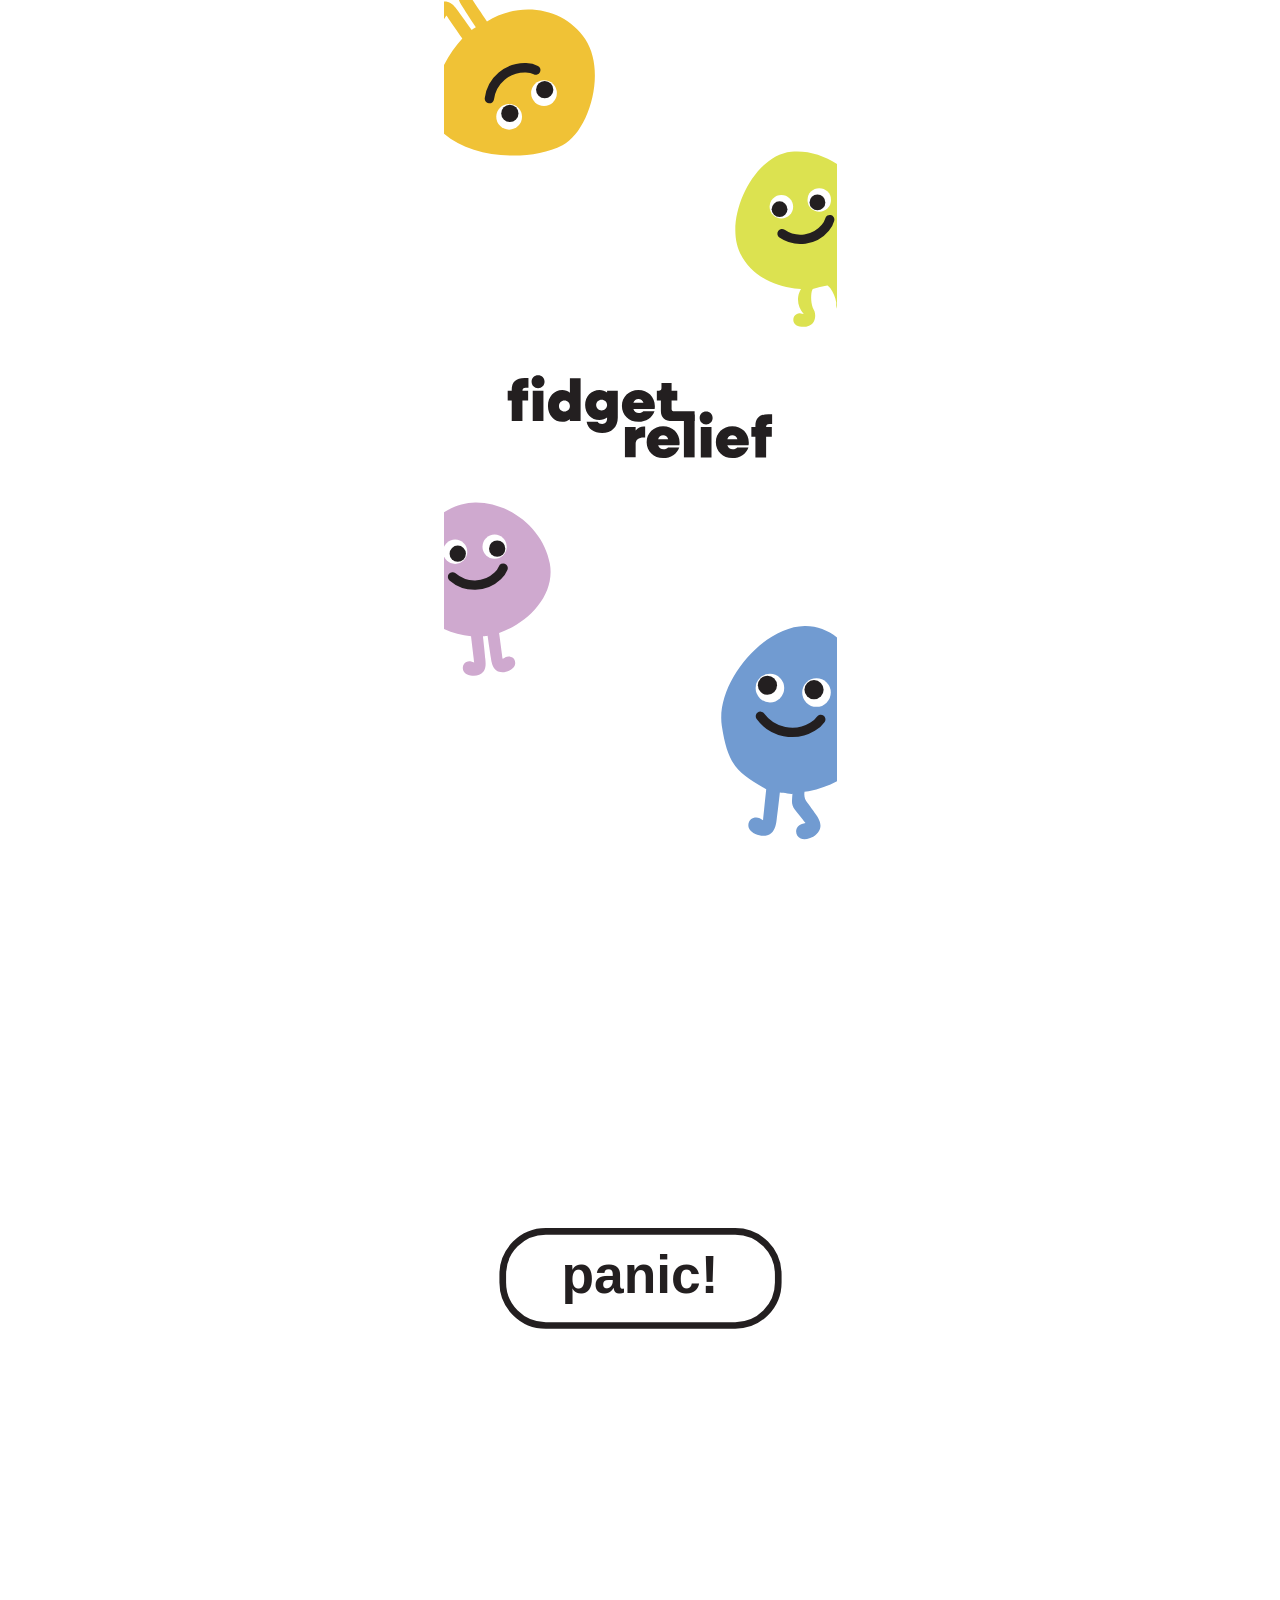
==== index.html @ 283e2265 "Initial commit" ====
<!DOCTYPE html>
<html lang="en">
<head>
  <meta charset="UTF-8">
  <meta name="viewport" content="width=393">
  <title>fidget relief</title>
  <link rel="icon" type="image/svg+xml" href="icon.svg">
  <link rel="apple-touch-icon" href="appicon.png">
  <link rel="manifest" href="manifest.json">
  <link rel="stylesheet" href="index.css">
</head>
<body>
  <div class="page-container">
    <svg id="Layer_1" data-name="Layer 1" xmlns="http://www.w3.org/2000/svg" xmlns:xlink="http://www.w3.org/1999/xlink" viewBox="0 0 294.77 1278">
  <defs>
    <style>
      .cls-1, .cls-2, .cls-3 {
        fill: none;
      }

      .cls-4, .cls-5 {
        fill: #231f20;
      }

      .cls-6 {
        fill: #cfa9cf;
      }

      .cls-7 {
        fill: #f0c236;
      }

      .cls-8 {
        fill: #719bd1;
      }

      .cls-9 {
        fill: #fff;
      }

      .cls-10 {
        letter-spacing: 0em;
      }

      .cls-11 {
        fill: #dce250;
      }

      .cls-2 {
        stroke-width: 5px;
      }

      .cls-2, .cls-3 {
        stroke: #231f20;
        stroke-miterlimit: 10;
      }

      .cls-3 {
        stroke-linecap: round;
        stroke-width: 7px;
      }

      .cls-5 {
        font-family: NeulisSans-Black, 'Neulis Sans';
        font-size: 44.6px;
        font-weight: 800;
      }

      .cls-12 {
        clip-path: url(#clippath);
      }

      .cls-13 {
        fill: #e97a88;
      }
    </style>
    <clipPath id="clippath">
      <rect class="cls-1" x=".03" y="0" width="294.74" height="1278"/>
    </clipPath>
  </defs>
  <g class="cls-12">
    <g>
      <path class="cls-11" d="M322.16,179.23c-2.56,7.81-7.49,14.73-13.34,20.44-3.01,2.94-6.31,5.59-9.82,7.92-1.22.8-2.46,1.57-3.73,2.3,1.77,1.05,3.34,2.44,4.56,4.09,2.83,3.81,3.67,8.93,2.43,13.51.71-.32,1.23-.94,1.86-1.41,1.56-1.16,3.86-1.23,5.49-.17,1.63,1.07,2.48,3.2,2.03,5.1-.43,1.81-1.88,3.22-3.43,4.24-2.87,1.87-6.76,2.74-9.69.97-2.34-1.4-3.83-3.95-4.29-6.7-.17-1.02.09-1.96-.09-2.95-.76-4.08-2.01-6.94-4.2-10.2-.6-.89-1.35-1.73-2.25-2.3l-.24.06c-1.83.45-3.7.75-5.51,1.2s-3.59.97-5.38,1.4c-.57.94-.85,2.08-.98,3.18-.43,3.91-.19,7.02,1.02,10.98.3.96.97,1.67,1.29,2.65.86,2.65.73,5.6-.69,7.92-1.78,2.93-5.63,3.97-9.04,3.64-1.85-.18-3.78-.75-5.01-2.16-1.28-1.47-1.52-3.75-.57-5.46.95-1.7,3.01-2.7,4.94-2.4.77.12,1.52.44,2.3.39-3.23-3.47-4.86-8.4-4.13-13.09.32-2.01,1.05-3.94,2.1-5.68-1.62-.05-3.24-.2-4.84-.39-4.15-.49-8.26-1.39-12.23-2.7-7.79-2.58-15.14-6.76-20.9-12.65-4.89-5.01-8.47-11.2-10.14-18.01-6.38-25.9,14.1-66.51,40.71-69.17,26.53-2.66,52.46,18.21,61.71,43.94,2.5,6.96,2.35,14.51.05,21.5Z"/>
      <g>
        <g>
          <circle class="cls-9" cx="281.47" cy="149.93" r="8.82"/>
          <circle class="cls-4" cx="280.1" cy="151.82" r="5.92"/>
        </g>
        <g>
          <circle class="cls-9" cx="253.05" cy="155.03" r="8.82"/>
          <circle class="cls-4" cx="251.68" cy="156.92" r="5.92"/>
        </g>
      </g>
      <path class="cls-3" d="M253.53,175.26c4.95,3.38,11.18,4.84,17.12,4.02s11.54-3.92,15.38-8.52c1.48-1.77,2.73-3.79,3.31-6.03"/>
    </g>
    <g>
      <g>
        <path class="cls-4" d="M50.8,300.4h-3.03v-7.32h3.03v-.94c0-5.8,3.21-8.7,9.68-8.7h2.86v7.32h-2.1c-1.61,0-2.41.76-2.41,2.28v.04h4.28v7.32h-4.28v15.44h-8.03v-15.44ZM65.7,286.3c0-2.77,2.1-4.82,4.86-4.82s4.86,2.05,4.86,4.82-2.1,4.82-4.86,4.82-4.86-2.05-4.86-4.82ZM66.55,293.08h8.03v22.75h-8.03v-22.75Z"/>
        <path class="cls-4" d="M77.97,304.46c0-6.78,4.6-11.91,10.75-11.91,2.23,0,4.15.71,5.71,1.96v-10.8h8.03v32.12h-8.03v-1.43c-1.56,1.25-3.48,1.96-5.71,1.96-6.16,0-10.75-5.13-10.75-11.91ZM94.44,304.46c0-2.37-1.74-4.15-4.1-4.15s-4.1,1.78-4.1,4.15,1.74,4.15,4.1,4.15,4.1-1.79,4.1-4.15Z"/>
        <path class="cls-4" d="M105.86,303.83c0-6.42,4.6-11.29,10.75-11.29,2.23,0,4.15.67,5.71,1.87v-1.34h8.03v20.3c0,6.92-4.68,11.47-11.78,11.47-6.02,0-10.71-3.26-11.6-8.48h8.25c.62,1.03,1.96,1.7,3.44,1.7,2.28,0,3.66-1.56,3.66-4.28v-.54c-1.56,1.21-3.48,1.87-5.71,1.87-6.16,0-10.75-4.86-10.75-11.29ZM122.33,303.83c0-2.28-1.74-4.02-4.1-4.02s-4.1,1.74-4.1,4.02,1.74,4.02,4.1,4.02,4.1-1.74,4.1-4.02Z"/>
        <path class="cls-4" d="M133.44,304.46c0-6.78,5.31-11.91,12.36-11.91s12.36,5.09,12.36,12.14c0,.67-.04,1.47-.18,2.05h-15.93c.62,1.87,2.1,2.99,4.06,2.99,1.52,0,2.68-.62,3.35-1.34h8.43c-1.61,4.73-6.29,7.99-12.09,7.99-7.05,0-12.36-5.13-12.36-11.91ZM142.05,302.14h7.58c-.58-1.83-1.96-2.94-3.84-2.94s-3.17,1.12-3.75,2.94Z"/>
        <path class="cls-4" d="M162.67,308.02v-7.63h-3.03v-7.32h1.47c1.34,0,2.01-.67,2.01-2.01v-3.79h7.58v5.8h4.28v7.32h-4.28v6.29c0,1.21.67,1.83,1.96,1.83h15.32v7.32h-16.53c-5.89,0-8.79-2.59-8.79-7.81Z"/>
      </g>
      <g>
        <path class="cls-4" d="M135.71,320.31h8.03v2.63c1.65-1.87,3.75-2.99,6.11-2.99h1.03v8.25h-1.03c-4.06,0-6.11,1.83-6.11,4.68v10.17h-8.03v-22.75Z"/>
        <path class="cls-4" d="M152,331.69c0-6.78,5.31-11.91,12.36-11.91s12.36,5.09,12.36,12.14c0,.67-.04,1.47-.18,2.05h-15.93c.62,1.87,2.1,2.99,4.06,2.99,1.52,0,2.68-.62,3.35-1.34h8.43c-1.61,4.73-6.29,7.99-12.09,7.99-7.05,0-12.36-5.13-12.36-11.91ZM160.61,329.37h7.58c-.58-1.83-1.96-2.94-3.84-2.94s-3.17,1.12-3.75,2.94Z"/>
        <path class="cls-4" d="M179.94,310.94h8.03v32.12h-8.03v-32.12Z"/>
        <path class="cls-4" d="M191.76,313.53c0-2.77,2.1-4.82,4.86-4.82s4.86,2.05,4.86,4.82-2.1,4.82-4.86,4.82-4.86-2.05-4.86-4.82ZM192.61,320.31h8.03v22.75h-8.03v-22.75Z"/>
        <path class="cls-4" d="M203.9,331.69c0-6.78,5.31-11.91,12.36-11.91s12.36,5.09,12.36,12.14c0,.67-.04,1.47-.18,2.05h-15.93c.62,1.87,2.1,2.99,4.06,2.99,1.52,0,2.68-.62,3.35-1.34h8.43c-1.61,4.73-6.29,7.99-12.09,7.99-7.05,0-12.36-5.13-12.36-11.91ZM212.51,329.37h7.58c-.58-1.83-1.96-2.94-3.84-2.94s-3.17,1.12-3.75,2.94Z"/>
        <path class="cls-4" d="M233.57,327.63h-3.03v-7.32h3.03v-.94c0-5.8,3.21-8.7,9.68-8.7h2.86v7.32h-2.1c-1.61,0-2.41.76-2.41,2.28v.04h4.28v7.32h-4.28v15.44h-8.03v-15.44Z"/>
      </g>
    </g>
    <g>
      <path class="cls-6" d="M41.32,474.74c1.14,8.16,2.31,17.16,2.62,19.45.77-.24,1.37-.82,2.07-1.23,1.74-1.01,4.1-.81,5.65.48,1.55,1.29,2.16,3.58,1.48,5.47-.66,1.81-2.31,3.08-4.02,3.94-3.16,1.58-7.26,2.01-10.06-.15-2.7-2.08-3.4-5.79-3.89-9.17-.13-.89-1.42-8.99-2.48-16.67-.45.07-.9.13-1.36.19-.71.09-1.42.17-2.13.22.89,7.71,1.67,15.89,1.77,16.79.36,3.39.62,7.16-1.47,9.85-2.17,2.79-6.24,3.4-9.7,2.67-1.88-.4-3.79-1.22-4.88-2.81-1.14-1.66-1.11-4.03.06-5.67,1.17-1.63,3.41-2.42,5.35-1.88.78.22,1.51.63,2.31.67-.28-2.32-1.41-11.43-2.36-19.66-22.72-2.15-45.98-17.18-48.98-40.76-3.48-27.33,25.09-60,52.71-59.58,27.54.42,50.95,21.14,55.37,45.82,4.24,23.68-16.17,44.47-38.04,52.01Z"/>
      <g>
        <g>
          <circle class="cls-9" cx="8.37" cy="413.83" r="9.11"/>
          <circle class="cls-4" cx="10.31" cy="415.27" r="6.11"/>
        </g>
        <g>
          <circle class="cls-9" cx="37.96" cy="410.07" r="9.11"/>
          <circle class="cls-4" cx="39.89" cy="411.5" r="6.11"/>
        </g>
      </g>
      <path class="cls-3" d="M6.39,432.67c4.68,4.05,10.9,6.29,17.09,6.15,6.19-.14,12.3-2.66,16.79-6.92,1.73-1.64,3.25-3.57,4.11-5.8"/>
    </g>
    <g>
      <path class="cls-7" d="M32.22,16.07C27.39,8.79,21.99.82,20.63-1.22c.78-.35,1.67-.31,2.51-.48,2.09-.42,3.83-2.24,4.15-4.35.32-2.11-.8-4.36-2.67-5.38-1.79-.98-3.99-.82-5.96-.3-3.62.97-7.17,3.51-7.88,7.19-.69,3.55,1.38,6.99,3.35,10.01.53.8,5.19,8.14,9.74,14.98-.41.26-.81.53-1.22.8-.63.43-1.25.87-1.85,1.32-4.71-6.75-9.84-13.79-10.39-14.57C8.31,5.05,5.87,1.87,2.31,1.22-1.38.53-5.04,2.9-7.26,5.92c-1.21,1.64-2.15,3.63-1.9,5.66.27,2.12,1.95,3.98,4.03,4.46,2.08.47,4.41-.48,5.57-2.27.46-.72.75-1.56,1.36-2.16,1.4,2.03,6.91,10.06,11.94,17.27C-2.79,46.55-18.99,83.72.03,100.26c21.69,18.87,64.34,21.14,88.87,8.68,19.57-9.94,33.41-54.59,16.98-79.63C90.79,6.29,57.96,0,32.22,16.07Z"/>
      <g>
        <g>
          <circle class="cls-9" cx="48.86" cy="87.58" r="9.66"/>
          <circle class="cls-4" cx="49.39" cy="85.08" r="6.48"/>
        </g>
        <g>
          <circle class="cls-9" cx="75" cy="69.78" r="9.66"/>
          <circle class="cls-4" cx="75.53" cy="67.28" r="6.48"/>
        </g>
      </g>
      <path class="cls-3" d="M34.05,74.02c.87-6.51,4.23-12.65,9.25-16.89,5.01-4.24,11.63-6.53,18.2-6.31,2.53.09,5.09.55,7.34,1.71"/>
    </g>
    <g>
      <path class="cls-8" d="M305.38,579.06c-6.17,4.84-13.21,8.54-20.57,11.2-3.68,1.33-7.46,2.4-11.3,3.18-1.04.21-2.08.35-3.13.48-.01.33-.03.68-.04.76-.35,2.52.42,5.07,1.95,7.1,3.81,5.06,5.02,6.9,5.57,7.62,2.41,3.21,4.95,6.86,4.45,10.84-.51,4.13-4.25,7.2-8.19,8.54-2.14.72-4.57,1.06-6.62.11-2.15-.99-3.56-3.4-3.36-5.76.2-2.35,1.99-4.5,4.27-5.12.92-.25,1.9-.27,2.74-.72-1.46-1.89-3.72-4.6-8.19-10.37-1.38-1.79-2.08-4.02-1.95-6.27.09-1.74.19-3.47.35-5.21-.11,0-.21.01-.31.02-2.32.06-4.4-.61-6.64-.82-.84-.08-1.68-.18-2.5-.3-.97,9.08-2.2,18.67-2.32,19.73-.46,3.98-1.14,8.38-4.24,10.92-3.22,2.64-8.05,2.29-11.82.54-2.05-.95-4.04-2.38-4.87-4.49-.87-2.2-.23-4.91,1.54-6.49,1.77-1.57,4.54-1.89,6.62-.77.83.45,1.56,1.11,2.48,1.37.28-2.73,1.34-13.48,2.38-23.17-21.03-12.12-28.64-17.09-33.29-47.42-4.87-31.72,30.28-74.44,62.12-75.01,32.4-.57,52.84,41.95,53.11,75.18.12,13.88-7.58,25.97-18.23,34.34Z"/>
      <g>
        <g>
          <circle class="cls-9" cx="279.39" cy="519.47" r="10.72"/>
          <circle class="cls-4" cx="277.54" cy="517.31" r="7.19"/>
        </g>
        <g>
          <circle class="cls-9" cx="244.46" cy="516.12" r="10.72"/>
          <circle class="cls-4" cx="242.61" cy="513.97" r="7.19"/>
        </g>
      </g>
      <path class="cls-3" d="M237.31,537.22c4.32,5.87,10.88,10.04,18.02,11.49,7.14,1.44,14.8.14,21.06-3.59,2.41-1.44,4.65-3.25,6.22-5.59"/>
    </g>
    <g id="red-character" transform="translate(0,644)">
      <path class="cls-13" d="M305.37,602.06c-6.17,4.84-13.21,8.54-20.57,11.2-3.68,1.33-7.46,2.4-11.3,3.18-1.04.21-2.08.35-3.13.48-.01.33-.03.68-.04.76-.35,2.52.42,5.07,1.95,7.1,3.81,5.06,5.02,6.9,5.57,7.62,2.41,3.21,4.95,6.86,4.45,10.84-.51,4.13-4.25,7.2-8.19,8.54-2.14.72-4.57,1.06-6.62.11-2.15-.99-3.56-3.4-3.36-5.76.2-2.35,1.99-4.5,4.27-5.12.92-.25,1.9-.27,2.74-.72-1.46-1.89-3.72-4.6-8.19-10.37-1.38-1.79-2.08-4.02-1.95-6.27.09-1.74.19-3.47.35-5.21-.11,0-.21.01-.31.02-2.32.06-4.4-.61-6.64-.82-.84-.08-1.68-.18-2.5-.3-.97,9.08-2.2,18.67-2.32,19.73-.46,3.98-1.14,8.38-4.24,10.92-3.22,2.64-8.05,2.29-11.82.54-2.05-.95-4.04-2.38-4.87-4.49-.87-2.2-.23-4.91,1.54-6.49,1.77-1.57,4.54-1.89,6.62-.77.83.45,1.56,1.11,2.48,1.37.28-2.73,1.34-13.48,2.38-23.17-21.03-12.12-28.64-17.09-33.29-47.42s30.28-74.44,62.12-75.01c32.4-.57,52.84,41.95,53.11,75.18.12,13.88-7.58,25.97-18.23,34.34Z"/>
      <g>
        <g>
          <circle class="cls-9" cx="279.37" cy="542.47" r="10.72"/>
          <circle class="cls-4" cx="280.76" cy="544.64" r="7.19"/>
        </g>
        <g>
          <circle class="cls-9" cx="244.44" cy="539.12" r="10.72"/>
          <circle class="cls-4" cx="242.59" cy="538.16" r="7.19"/>
        </g>
      </g>
      <path class="cls-3" d="M237.13,563.92c3.73,6.26,7.96,4.82,14.92,6.95,6.97,2.13,14.08-.65,21.31-1.51,3.54-.42,9.68.73,11.47-1.44"/>
      <path class="cls-9" d="M224.89,531.87c-.32.89-.44,1.94.08,2.73.54.82,1.62,1.12,2.61,1.08.43-.01.89-.09,1.23-.35.58-.46.86-.99.97-1.73.27-1.77.08-5.49-.8-6.88-1.7,1.13-3.38,3.22-4.08,5.14Z"/>
      <path class="cls-9" d="M232.65,523.97c-.32.89-.44,1.94.08,2.73.54.82,1.62,1.12,2.61,1.08.43-.01.89-.09,1.23-.35.58-.46.86-.99.97-1.73.27-1.77.08-5.49-.8-6.88-1.7,1.13-3.38,3.22-4.08,5.14Z"/>
    </g>
    <g id="panic-btn-group">
      <rect id="panic-btn-rect" class="cls-2" x="44.07" y="923.6" width="206.64" height="70.6" rx="32.27" ry="32.27"/>
      <text id="panick-text" x="147" y="959" text-anchor="middle" dominant-baseline="middle" font-family="-apple-system, BlinkMacSystemFont, 'Segoe UI', sans-serif" font-size="40" font-weight="800" fill="#231f20" style="pointer-events:none;">panic!</text>
    </g>
  </g>
</svg>
  </div>
  <script src="index.js" defer></script>
</body>
</html>
---- index.css ----
* {
  margin: 0;
  padding: 0;
  box-sizing: border-box;
}

html {
  background: #fff;
  overflow-x: hidden;
}

body {
  width: 393px;
  margin: 0 auto;
  background: #fff;
  overflow-x: hidden;
}

.page-container {
  width: 393px;
}

.page-container svg {
  display: block;
  width: 100%;
  height: auto;
}

#panic-btn-group {
  cursor: pointer;
}

#panic-btn-rect {
  transition: fill 0.12s ease;
}

#panick-text {
  transition: fill 0.12s ease;
}

#red-character {
  opacity: 0;
  transition: opacity 0.2s ease;
}
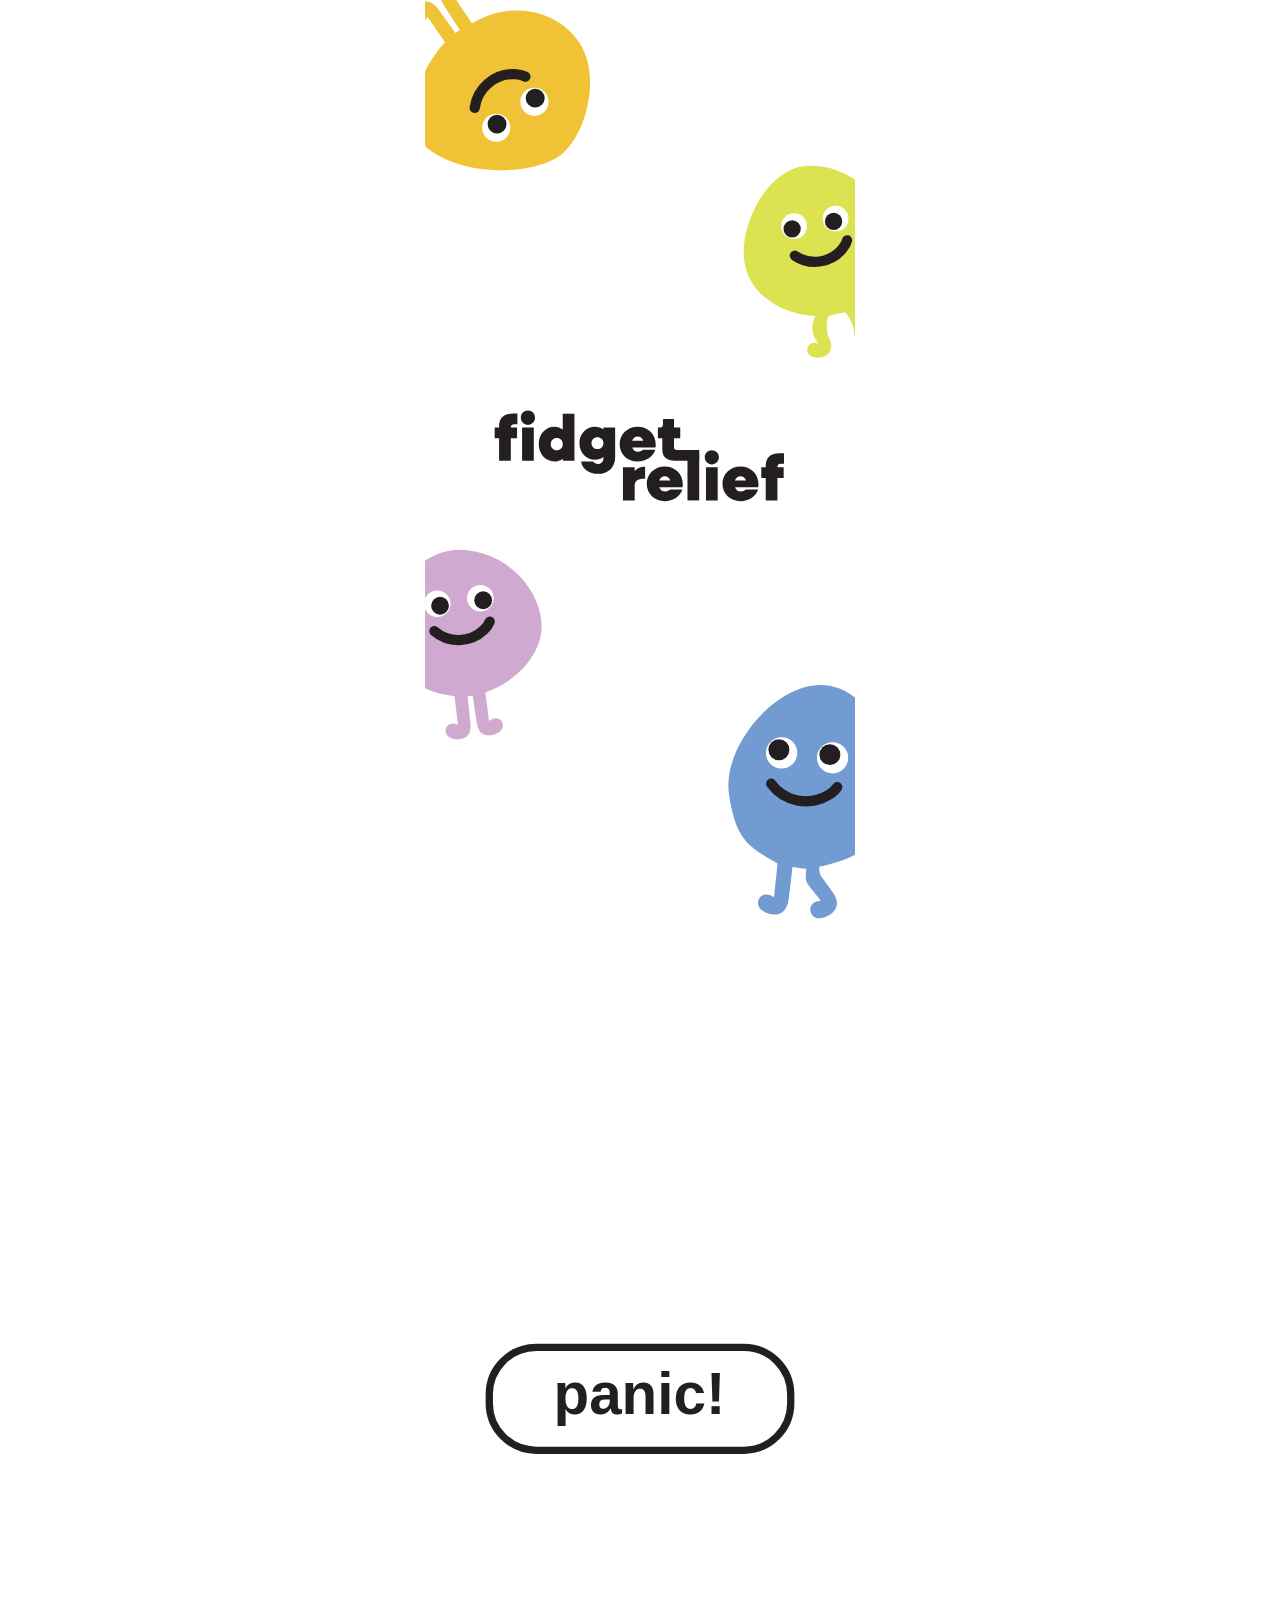
==== commit f1999fbc: "changes" ====
--- a/index.html
+++ b/index.html
@@ -2,7 +2,7 @@
 <html lang="en">
 <head>
   <meta charset="UTF-8">
-  <meta name="viewport" content="width=393">
+  <meta name="viewport" content="width=device-width, initial-scale=1">
   <title>fidget relief</title>
   <link rel="icon" type="image/svg+xml" href="icon.svg">
   <link rel="apple-touch-icon" href="appicon.png">
--- a/index.css
+++ b/index.css
@@ -10,20 +10,37 @@
 }
 
 body {
-  width: 393px;
+  width: 100%;
+  max-width: 430px;
   margin: 0 auto;
   background: #fff;
   overflow-x: hidden;
 }
 
 .page-container {
-  width: 393px;
+  width: 100%;
 }
 
 .page-container svg {
   display: block;
   width: 100%;
   height: auto;
+}
+
+/* ── iPhone screen sizes ── */
+@media (max-width: 375px) {
+  /* iPhone SE (3rd gen), iPhone 13 mini */
+  body { max-width: 375px; }
+}
+
+@media (min-width: 376px) and (max-width: 393px) {
+  /* iPhone 14, iPhone 15, iPhone 15 Pro */
+  body { max-width: 393px; }
+}
+
+@media (min-width: 394px) and (max-width: 430px) {
+  /* iPhone 14 Plus, iPhone 15 Plus, iPhone 15 Pro Max */
+  body { max-width: 430px; }
 }
 
 #panic-btn-group {
